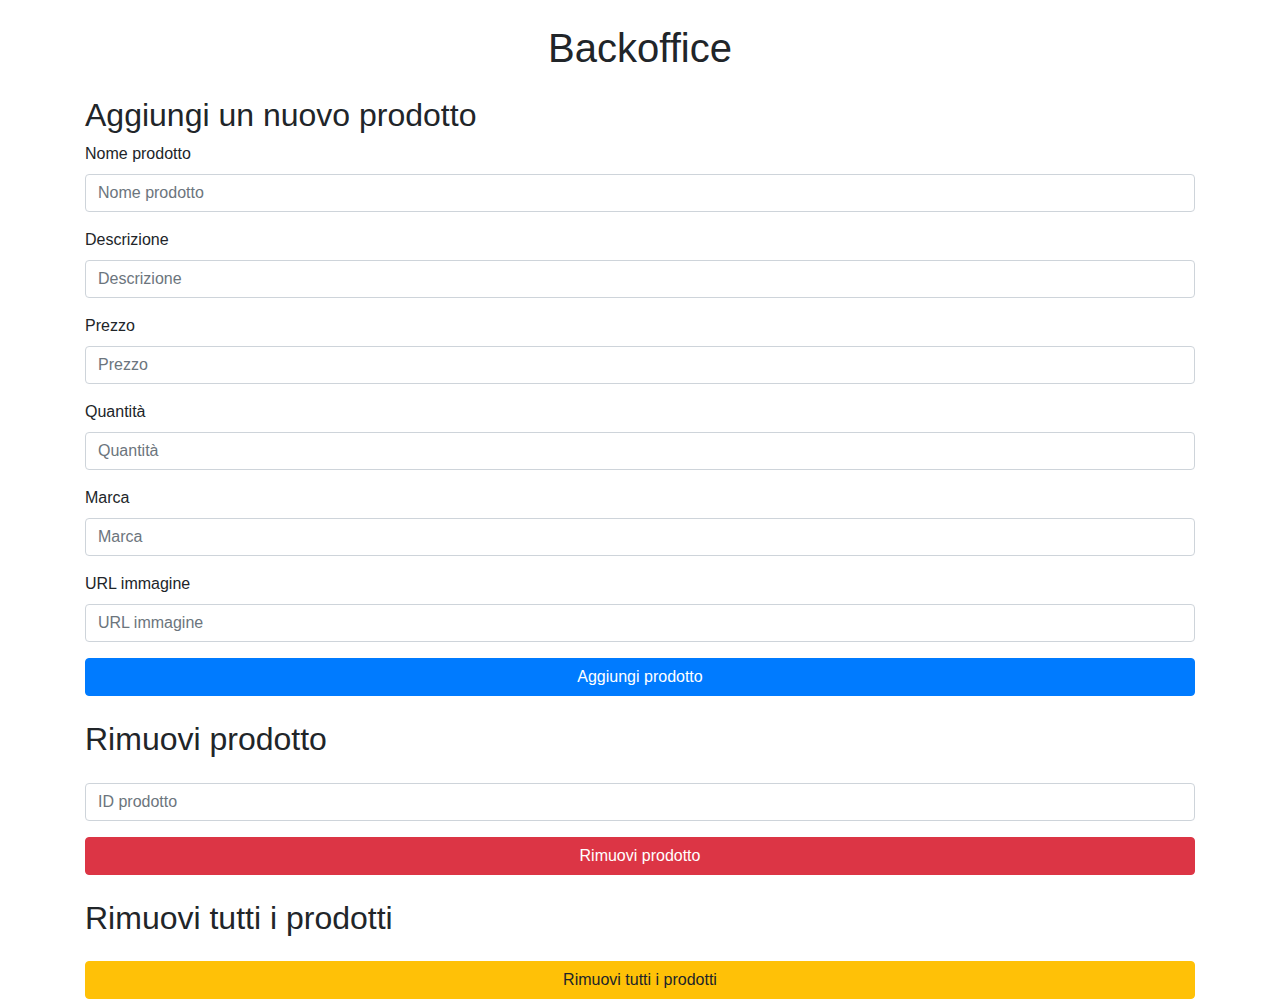
==== backoffice.html @ 21a29740 "consegna preventiva" ====
<!DOCTYPE html>
<html lang="it">
  <head>
    <meta charset="UTF-8" />
    <meta name="viewport" content="width=device-width, initial-scale=1.0" />
    <title>Backoffice - Aggiungi/Rimuovi Prodotto</title>
    <link
      rel="stylesheet"
      href="https://stackpath.bootstrapcdn.com/bootstrap/4.5.2/css/bootstrap.min.css"
    />
  </head>
  <body>
    <div class="container">
      <h1 class="my-4 text-center">Backoffice</h1>

      <h2>Aggiungi un nuovo prodotto</h2>
      <form id="add-product-form">
        <div class="form-group">
          <label for="name">Nome prodotto</label>
          <input
            type="text"
            id="name"
            class="form-control"
            placeholder="Nome prodotto"
            required
          />
        </div>

        <div class="form-group">
          <label for="description">Descrizione</label>
          <input
            type="text"
            id="description"
            class="form-control"
            placeholder="Descrizione"
            required
          />
        </div>

        <div class="form-group">
          <label for="price">Prezzo</label>
          <input
            type="number"
            id="price"
            class="form-control"
            placeholder="Prezzo"
            required
          />
        </div>

        <div class="form-group">
          <label for="quantity">Quantità</label>
          <input
            type="number"
            id="quantity"
            class="form-control"
            placeholder="Quantità"
            required
          />
        </div>

        <div class="form-group">
          <label for="brand">Marca</label>
          <input
            type="text"
            id="brand"
            class="form-control"
            placeholder="Marca"
            required
          />
        </div>

        <div class="form-group">
          <label for="imageUrl">URL immagine</label>
          <input
            type="text"
            id="imageUrl"
            class="form-control"
            placeholder="URL immagine"
            required
          />
        </div>

        <button type="submit" class="btn btn-primary btn-block">
          Aggiungi prodotto
        </button>
      </form>

      <h2 class="my-4">Rimuovi prodotto</h2>
      <div class="form-group">
        <input
          type="text"
          id="product-id"
          class="form-control"
          placeholder="ID prodotto"
          required
        />
      </div>
      <button onclick="removeProduct()" class="btn btn-danger btn-block">
        Rimuovi prodotto
      </button>

      <h2 class="my-4">Rimuovi tutti i prodotti</h2>
      <button onclick="removeAllProducts()" class="btn btn-warning btn-block">
        Rimuovi tutti i prodotti
      </button>
    </div>

    <script src="backoffice.js"></script>
    <script src="https://code.jquery.com/jquery-3.5.1.slim.min.js"></script>
    <script src="https://cdn.jsdelivr.net/npm/@popperjs/core@2.5.3/dist/umd/popper.min.js"></script>
    <script src="https://stackpath.bootstrapcdn.com/bootstrap/4.5.2/js/bootstrap.min.js"></script>
  </body>
</html>
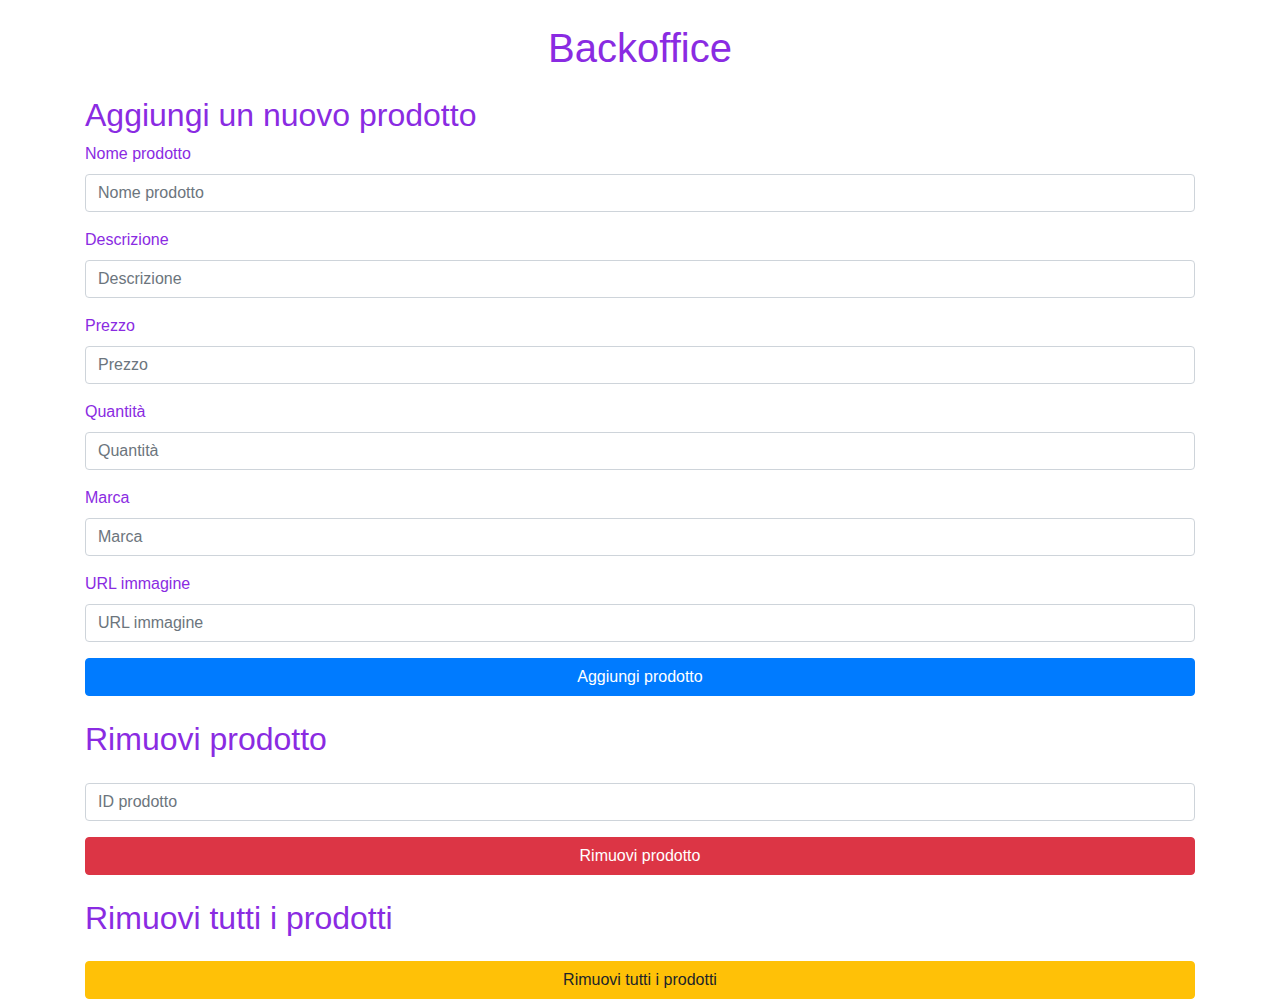
==== commit 00dcd7cc: "sfondo carino applicato al backoffice" ====
--- a/backoffice.html
+++ b/backoffice.html
@@ -8,6 +8,12 @@
       rel="stylesheet"
       href="https://stackpath.bootstrapcdn.com/bootstrap/4.5.2/css/bootstrap.min.css"
     />
+    <style>
+      .container {
+        background-image: url(https://wallpapers.com/images/hd/all-pokemon-pictures-z1op0vko4hh33yuc.jpg);
+        color: blueviolet;
+      }
+    </style>
   </head>
   <body>
     <div class="container">
